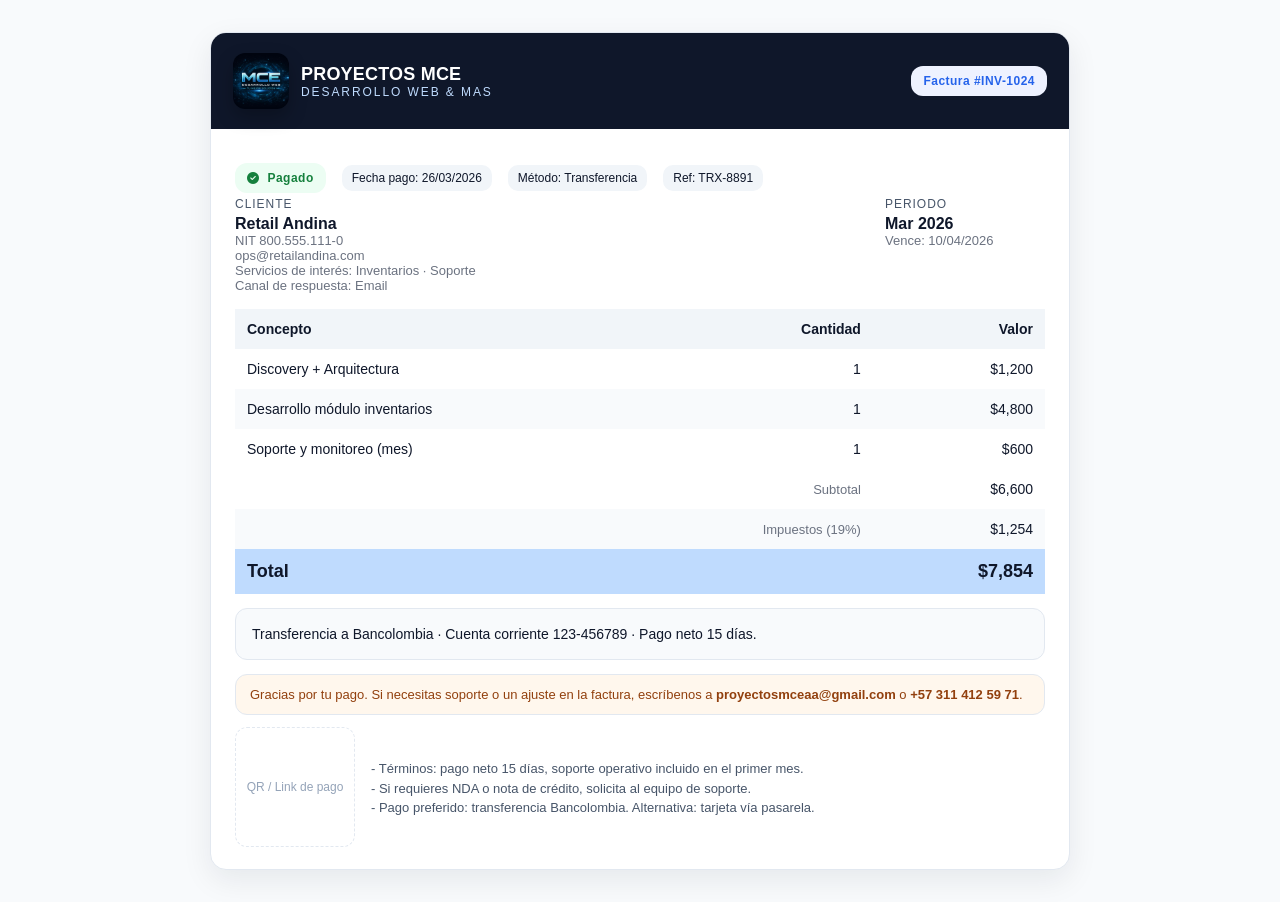
==== factoriginal.html @ 54d528b7 "facturadiseño" ====
﻿<!DOCTYPE html>
<html lang="es">
<head>
  <meta charset="UTF-8">
  <meta name="viewport" content="width=device-width, initial-scale=1.0">
  <title>Factura · MCE (Azul)</title>
  <link rel="stylesheet" href="https://cdnjs.cloudflare.com/ajax/libs/font-awesome/6.5.2/css/all.min.css">
  <style>
    :root { --slate:#0f172a; --blue:#2563eb; --border:#e2e8f0; --muted:#6b7280; }
    * { box-sizing: border-box; }
    body { margin:0; padding:32px 16px; font-family:'Segoe UI', Roboto, Arial, sans-serif; background:#f8fafc; color:#0f172a; display:flex; justify-content:center; }
    .card { width:min(860px,100%); background:#fff; border:1px solid var(--border); border-radius:16px; box-shadow:0 10px 30px rgba(15,23,42,0.08); overflow:hidden; }
    .header { background:var(--slate); color:#fff; padding:20px 22px; display:flex; align-items:center; justify-content:space-between; gap:12px; }
    .brand { display:flex; align-items:center; gap:12px; }
    .brand img { width:56px; height:56px; border-radius:12px; object-fit:cover; box-shadow:0 8px 18px rgba(0,0,0,0.25); }
    .brand .name { font-weight:700; font-size:18px; letter-spacing:0.2px; }
    .brand .sub { color:#bfdbfe; font-size:12px; letter-spacing:0.16em; text-transform:uppercase; }
    .badge { padding:8px 12px; border-radius:12px; background:#eef2ff; color:var(--blue); font-weight:700; font-size:12px; letter-spacing:0.04em; }
    .body { padding:20px 24px 22px; }
    .meta { display:flex; flex-wrap:wrap; gap:16px; margin:14px 0 4px; align-items:center; }
    .status { display:inline-flex; align-items:center; gap:8px; padding:8px 12px; border-radius:12px; font-weight:700; font-size:12px; letter-spacing:0.04em; }
    .status.paid { background:#ecfdf3; color:#15803d; }
    .status.pending { background:#fff7ed; color:#b45309; }
    .pill { padding:6px 10px; border-radius:10px; background:#f1f5f9; color:#0f172a; font-size:12px; }
    .row { display:flex; justify-content:space-between; gap:24px; align-items:flex-start; }
    .block { border:none; background:transparent; padding:0; }
    .label { font-size:12px; letter-spacing:.08em; text-transform:uppercase; color:#475569; margin-bottom:4px; }
    .value-strong { font-size:16px; font-weight:700; }
    .muted { color:var(--muted); font-size:13px; }
    table { width:100%; border-collapse:collapse; margin-top:16px; font-size:14px; }
    th, td { padding:12px; text-align:left; }
    th { background:#f1f5f9; font-weight:700; color:#0f172a; }
    tr:nth-child(even) td { background:#f8fafc; }
    .right { text-align:right; }
    .total-row { background:#bfdbfe; color:#0f172a; font-weight:800; font-size:18px; }
    .notes { border:1px solid var(--border); border-radius:12px; padding:14px 16px; background:#f8fafc; color:#0f172a; font-size:14px; line-height:1.6; margin-top:14px; }
    .alert { margin-top:14px; padding:12px 14px; border-radius:12px; border:1px solid var(--border); background:#fff7ed; color:#92400e; font-size:13px; }
    .qr-row { display:flex; gap:16px; align-items:center; margin-top:12px; flex-wrap:wrap; }
    .qr-box { width:120px; height:120px; border:1px dashed var(--border); border-radius:12px; display:flex; align-items:center; justify-content:center; color:#94a3b8; font-size:12px; background:#fff; }
    .terms { margin-top:2px; font-size:13px; color:#475569; line-height:1.5; }
  </style>
</head>
<body>
  <section class="card">
    <div class="header">
      <div class="brand">
        <img src="MCE.jpg" alt="MCE">
        <div>
          <div class="name">PROYECTOS MCE</div>
          <div class="sub">Desarrollo Web & MAS</div>
        </div>
      </div>
      <span class="badge">Factura #INV-1024</span>
    </div>

    <div class="body">
      <div class="meta">
        <span class="status paid"><i class="fa fa-check-circle"></i> Pagado</span>
        <span class="pill">Fecha pago: 26/03/2026</span>
        <span class="pill">Método: Transferencia</span>
        <span class="pill">Ref: TRX-8891</span>
      </div>

      <div class="row">
        <div class="block" style="flex:1 1 60%;">
          <div class="label">Cliente</div>
          <div class="value-strong">Retail Andina</div>
          <div class="muted">NIT 800.555.111-0</div>
          <div class="muted">ops@retailandina.com</div>
          <div class="muted">Servicios de interés: Inventarios · Soporte</div>
          <div class="muted">Canal de respuesta: Email</div>
        </div>
        <div class="block" style="flex:0 0 160px; text-align:left; margin-left:-16px;">
          <div class="label">Periodo</div>
          <div class="value-strong">Mar 2026</div>
          <div class="muted">Vence: 10/04/2026</div>
        </div>
      </div>

      <table>
        <thead>
          <tr><th>Concepto</th><th class="right">Cantidad</th><th class="right">Valor</th></tr>
        </thead>
        <tbody>
          <tr><td>Discovery + Arquitectura</td><td class="right">1</td><td class="right">$1,200</td></tr>
          <tr><td>Desarrollo módulo inventarios</td><td class="right">1</td><td class="right">$4,800</td></tr>
          <tr><td>Soporte y monitoreo (mes)</td><td class="right">1</td><td class="right">$600</td></tr>
        </tbody>
        <tfoot>
          <tr><td colspan="2" class="right muted">Subtotal</td><td class="right">$6,600</td></tr>
          <tr><td colspan="2" class="right muted">Impuestos (19%)</td><td class="right">$1,254</td></tr>
          <tr class="total-row"><td colspan="2">Total</td><td class="right">$7,854</td></tr>
        </tfoot>
      </table>

      <div class="notes">
        Transferencia a Bancolombia · Cuenta corriente 123-456789 · Pago neto 15 días.
      </div>
      <div class="alert">
        Gracias por tu pago. Si necesitas soporte o un ajuste en la factura, escríbenos a <strong>proyectosmceaa@gmail.com</strong> o <strong>+57 311 412 59 71</strong>.
      </div>
      <div class="qr-row">
        <div class="qr-box">QR / Link de pago</div>
        <div class="terms">
          - Términos: pago neto 15 días, soporte operativo incluido en el primer mes.<br>
          - Si requieres NDA o nota de crédito, solicita al equipo de soporte.<br>
          - Pago preferido: transferencia Bancolombia. Alternativa: tarjeta vía pasarela.
        </div>
      </div>
    </div>
  </section>
</body>
</html>
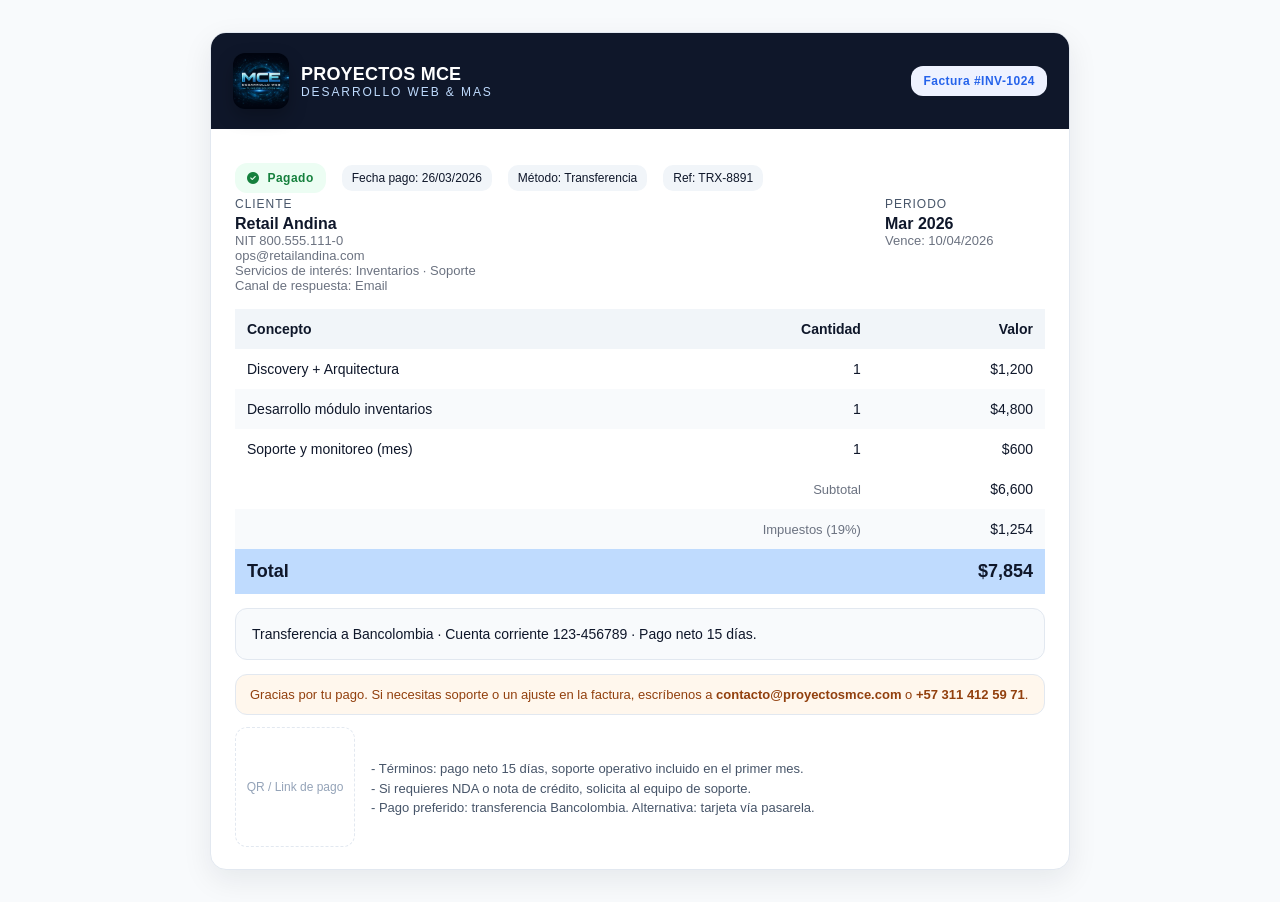
==== commit be2e808e: "pendporrevisar" ====
--- a/factoriginal.html
+++ b/factoriginal.html
@@ -1,4 +1,4 @@
-﻿<!DOCTYPE html>
+<!DOCTYPE html>
 <html lang="es">
 <head>
   <meta charset="UTF-8">
@@ -97,7 +97,7 @@
         Transferencia a Bancolombia · Cuenta corriente 123-456789 · Pago neto 15 días.
       </div>
       <div class="alert">
-        Gracias por tu pago. Si necesitas soporte o un ajuste en la factura, escríbenos a <strong>proyectosmceaa@gmail.com</strong> o <strong>+57 311 412 59 71</strong>.
+        Gracias por tu pago. Si necesitas soporte o un ajuste en la factura, escríbenos a <strong>contacto@proyectosmce.com</strong> o <strong>+57 311 412 59 71</strong>.
       </div>
       <div class="qr-row">
         <div class="qr-box">QR / Link de pago</div>
@@ -111,3 +111,4 @@
   </section>
 </body>
 </html>
+
